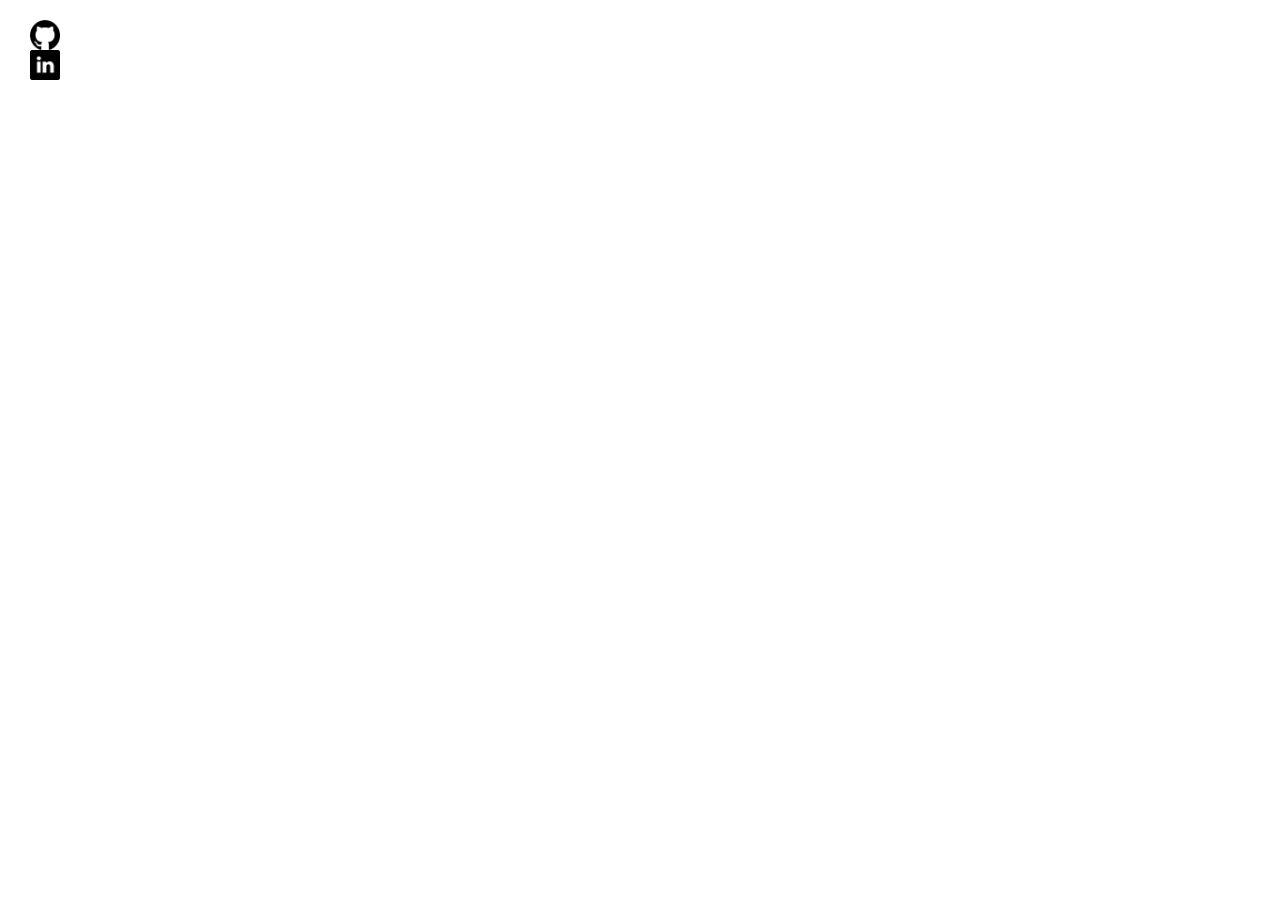
==== contacto.html @ 55b3cf9d "HTML index preparado" ====
<!DOCTYPE html>
<html lang="en">
  <head>
    <meta charset="UTF-8" />
    <meta name="viewport" content="width=device-width, initial-scale=1.0" />
    <link rel="stylesheet" href="css/general.css" />
    <script src="js/js.js"></script>
    <link rel="icon" href="media/icon.png" type="image/x-icon" />
    <link rel="shortcut icon" href="media/icon.png" type="image/x-icon" />
    <link rel="preconnect" href="https://fonts.googleapis.com" />
    <link rel="preconnect" href="https://fonts.gstatic.com" crossorigin />
    <link href="https://fonts.googleapis.com/css2?family=Roboto:ital,wght@0,100;0,300;0,400;1,100;1,300&display=swap" rel="stylesheet"/>
    <link href="https://fonts.googleapis.com/css2?family=Playfair+Display:ital,wght@0,400;0,500;0,600;1,400;1,500;1,600&display=swap" rel="stylesheet"/>
    <link href="https://fonts.googleapis.com/css2?family=Lato:ital,wght@0,100;0,300;0,400;1,100;1,300&display=swap" rel="stylesheet"/>
    <title>Portafolio Jose Luis</title>
  </head>
  <body>
    <header class="header">
    </header>
    <main class="main"></main>
    <footer class="footer">
        <a href="#" class="a"><img src="media/github.png" alt="GitHub" class="imgrrss"></a>
        <a href="#" class="a"><img src="media/in.png" alt="LinkedIn" class="imgrrss"></a>     
    </footer>
  </body>
</html>
---- css/general.css ----
:root {
  --blanco: #f7ebe8;
  --blanco-2: #ffffff33;
  --negro: #333333;
  --negro-2: rgba(0, 0, 0, 0.5);
  --tipo-titular: "Playfair Display", serif;
  --tipo-principal: "Roboto", sans-serif;
  --tipo-parrafos: "Lato", sans-serif;
  --opacidad: 0.5;
}

* {
  margin: 0;
  padding: 0;
  border: 0;
  box-sizing: border-box;
  vertical-align: baseline;
}

img,
figure {
  max-width: 100%;
  width: 100%;
  display: flex;
  object-fit: cover;
  object-position: center center;
}

/* Estilos generales que aplican a todos los dispositivos */
body {
  font-family: var(--tipo-principal);
  font-size: 14px;
  line-height: 1.6;
  color: #333;
}

/* HEADER */
.header {
  background-color: var(--negro); /* Color de fondo */
  color: var(--blanco);
  font-family: var(--tipo-titular);
  font-size: 20px;
}

.navegacion-div {
  display: flex;
  justify-content: space-between;
}

.logo {
  display: flex;
  justify-content: center;
  align-items: center;
  text-align: center; /* Centra los elementos horizontalmente */
}

.logo > img {
  width: 50px; /* Ancho de la imagen (ajusta según sea necesario) */
  margin: 20px;
}

.nombre {
  margin: 0; /* Elimina el margen del párrafo */
  display: none;
}

.trabajo {
  opacity: var(--opacidad);
  font-size: 16px;
}

.puntoancla {
  font-size: 14px;
  display: flex;
  align-items: center;
  justify-content: center;
  gap: 10px;
  padding: 20px;
}

.a {
  display: block;
  text-decoration: none;
  color: inherit;
  transition: transform 0.3s ease; /* Agrega una transición suave de 0.3 segundos a la propiedad de transformación */
}

.ancla:hover {
  transform: scale(1.1); /* Escala el elemento al 110% del tamaño original */
}

/* FOOTER */
footer {
  padding: 20px; /* Espaciado interno del footer */
}

.divFooter {
  display: flex;
  justify-content: center; /* Centra los elementos horizontalmente */
}

.imgrrss {
  width: 30px; /* Ancho de la imagen */
  margin: 0 10px; /* Espaciado entre las imágenes */
}

/* Estilos específicos para pantallas grandes (992px en adelante) */
@media only screen and (min-width: 992px) {
  body {
    margin: 0 auto; /* Centrar el contenido en pantallas grandes */
  }

  .nombre {
    display: block;
  }
}
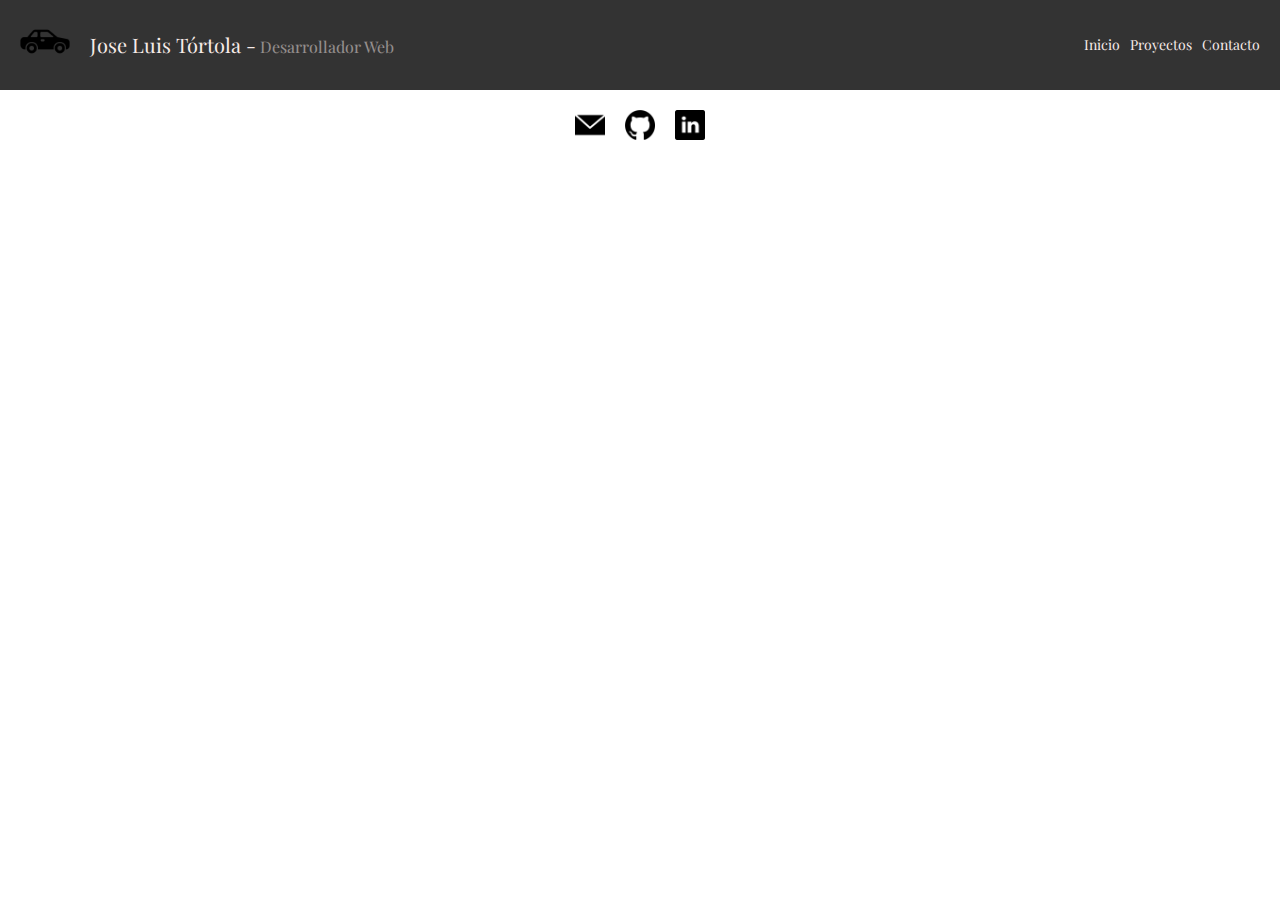
==== commit cfb552d2: "Index practicamente terminado version Movil" ====
--- a/contacto.html
+++ b/contacto.html
@@ -16,11 +16,27 @@
   </head>
   <body>
     <header class="header">
+      <nav class="navegacion">
+        <div class="navegacion-div">
+            <div class="logo">
+                <img src="media/icon.png" alt="/" />
+                <p class="nombre">Jose Luis Tórtola -<span class="trabajo"> Desarrollador Web</span></p>
+            </div>
+            <div class="puntoancla">
+                <a href="/" class="a ancla">Inicio</a>
+                <a href="/proyectos.html" class="a ancla">Proyectos</a>
+                <a href="/contacto.html" class="a ancla">Contacto</a>
+            </div>
+        </div>
+    </nav>
     </header>
     <main class="main"></main>
     <footer class="footer">
-        <a href="#" class="a"><img src="media/github.png" alt="GitHub" class="imgrrss"></a>
-        <a href="#" class="a"><img src="media/in.png" alt="LinkedIn" class="imgrrss"></a>     
-    </footer>
+      <div class="divFooter">
+        <a href="mailto:jltortolacer@gmail.com" class="a"><img src="media/mail.png" alt="Mail" class="imgrrss"></a>
+          <a href="https://github.com/ImJoselu" class="a"><img src="media/github.png" alt="GitHub" class="imgrrss"></a>
+          <a href="https://www.linkedin.com/in/jostorcer/" class="a"><img src="media/in.png" alt="LinkedIn" class="imgrrss"></a>     
+      </div>
+  </footer>
   </body>
 </html>
--- a/css/general.css
+++ b/css/general.css
@@ -104,6 +104,10 @@
   margin: 0 10px; /* Espaciado entre las imágenes */
 }
 
+.negrita {
+ font-weight: bold;  
+}
+
 /* Estilos específicos para pantallas grandes (992px en adelante) */
 @media only screen and (min-width: 992px) {
   body {
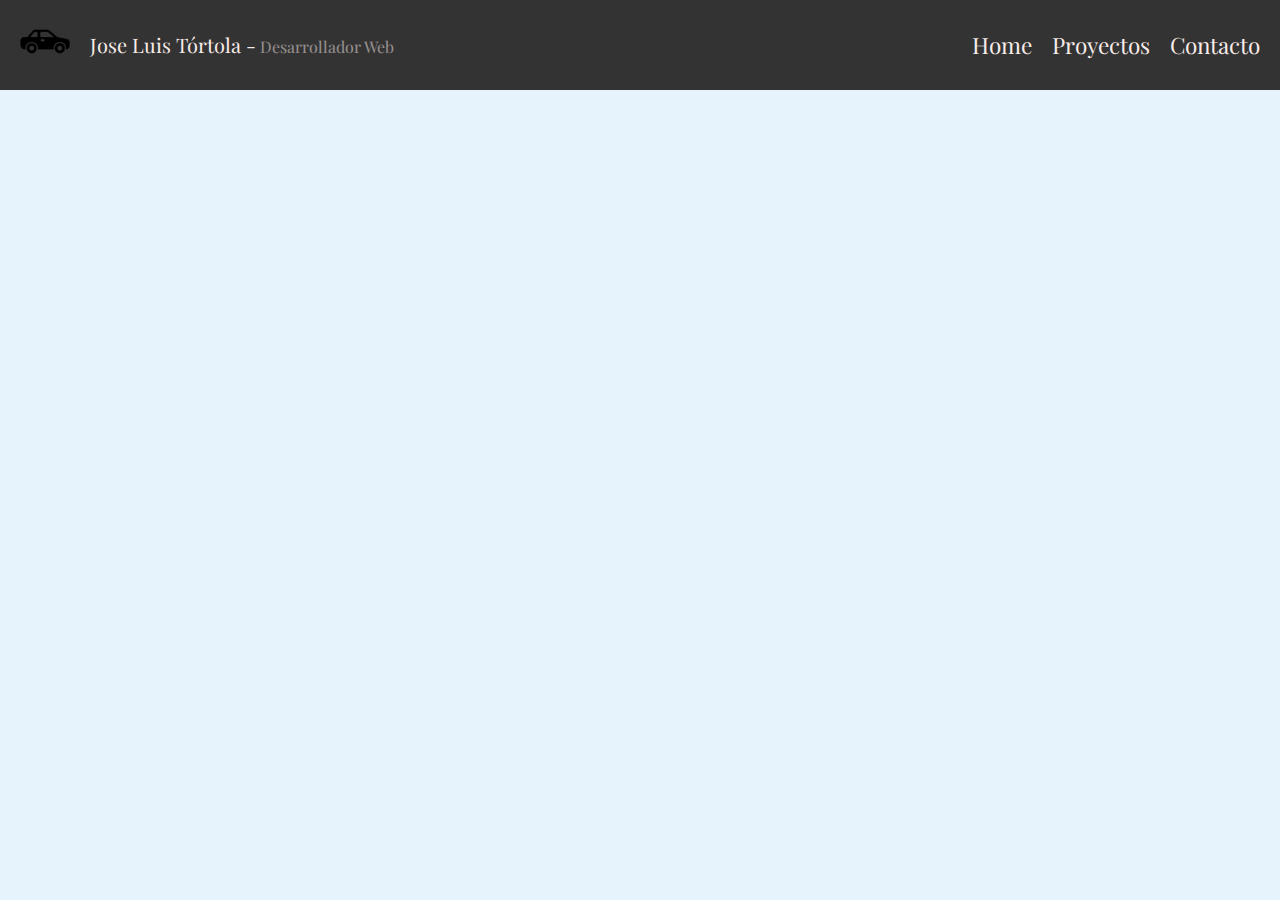
==== commit 5f45fe39: "Mejoras 27/10" ====
--- a/contacto.html
+++ b/contacto.html
@@ -1,42 +1,41 @@
 <!DOCTYPE html>
 <html lang="en">
-  <head>
+
+<head>
     <meta charset="UTF-8" />
     <meta name="viewport" content="width=device-width, initial-scale=1.0" />
     <link rel="stylesheet" href="css/general.css" />
+    <link rel="stylesheet" href="css/contacto.css" />
     <script src="js/js.js"></script>
     <link rel="icon" href="media/icon.png" type="image/x-icon" />
     <link rel="shortcut icon" href="media/icon.png" type="image/x-icon" />
     <link rel="preconnect" href="https://fonts.googleapis.com" />
     <link rel="preconnect" href="https://fonts.gstatic.com" crossorigin />
-    <link href="https://fonts.googleapis.com/css2?family=Roboto:ital,wght@0,100;0,300;0,400;1,100;1,300&display=swap" rel="stylesheet"/>
-    <link href="https://fonts.googleapis.com/css2?family=Playfair+Display:ital,wght@0,400;0,500;0,600;1,400;1,500;1,600&display=swap" rel="stylesheet"/>
-    <link href="https://fonts.googleapis.com/css2?family=Lato:ital,wght@0,100;0,300;0,400;1,100;1,300&display=swap" rel="stylesheet"/>
+    <link href="https://fonts.googleapis.com/css2?family=Roboto:ital,wght@0,100;0,300;0,400;1,100;1,300&display=swap"
+        rel="stylesheet" />
+    <link
+        href="https://fonts.googleapis.com/css2?family=Playfair+Display:ital,wght@0,400;0,500;0,600;1,400;1,500;1,600&display=swap"
+        rel="stylesheet" />
+    <link href="https://fonts.googleapis.com/css2?family=Lato:ital,wght@0,100;0,300;0,400;1,100;1,300&display=swap"
+        rel="stylesheet" />
+    <script src="https://code.jquery.com/jquery-3.6.4.min.js"></script>
     <title>Portafolio Jose Luis</title>
-  </head>
-  <body>
+</head>
+<body>
     <header class="header">
-      <nav class="navegacion">
-        <div class="navegacion-div">
-            <div class="logo">
-                <img src="media/icon.png" alt="/" />
-                <p class="nombre">Jose Luis Tórtola -<span class="trabajo"> Desarrollador Web</span></p>
+        <nav class="navegacion">
+            <div class="navegacion-div">
+                <div class="logo">
+                    <img src="media/icon.png" alt="/" />
+                    <p class="nombre">Jose Luis Tórtola -<span class="trabajo"> Desarrollador Web</span></p>
+                </div>
+                <div class="puntoancla">
+                    <a href="./" class="a ancla">Home</a>
+                    <a href="./proyectos.html" class="a ancla">Proyectos</a>
+                    <a href="./contacto.html" class="a ancla">Contacto</a>
+                </div>
             </div>
-            <div class="puntoancla">
-                <a href="/" class="a ancla">Inicio</a>
-                <a href="/proyectos.html" class="a ancla">Proyectos</a>
-                <a href="/contacto.html" class="a ancla">Contacto</a>
-            </div>
-        </div>
-    </nav>
+        </nav>
     </header>
-    <main class="main"></main>
-    <footer class="footer">
-      <div class="divFooter">
-        <a href="mailto:jltortolacer@gmail.com" class="a"><img src="media/mail.png" alt="Mail" class="imgrrss"></a>
-          <a href="https://github.com/ImJoselu" class="a"><img src="media/github.png" alt="GitHub" class="imgrrss"></a>
-          <a href="https://www.linkedin.com/in/jostorcer/" class="a"><img src="media/in.png" alt="LinkedIn" class="imgrrss"></a>     
-      </div>
-  </footer>
-  </body>
-</html>
+</body>
+</html>--- a/css/general.css
+++ b/css/general.css
@@ -1,6 +1,7 @@
 :root {
   --blanco: #f7ebe8;
-  --blanco-2: #ffffff33;
+  --blanco-2: #ce7861;
+  --blancotres: #e7f3fc;
   --negro: #333333;
   --negro-2: rgba(0, 0, 0, 0.5);
   --tipo-titular: "Playfair Display", serif;
@@ -32,6 +33,7 @@
   font-size: 14px;
   line-height: 1.6;
   color: #333;
+  background-color:var(--blancotres) ;
 }
 
 /* HEADER */
@@ -45,6 +47,11 @@
 .navegacion-div {
   display: flex;
   justify-content: space-between;
+}
+
+.separacion {
+  border-top: 1px solid #ccc;
+  margin: 10px 10px 0 10px;
 }
 
 .logo {
@@ -70,11 +77,11 @@
 }
 
 .puntoancla {
-  font-size: 14px;
+  font-size: 2.5vh;
   display: flex;
   align-items: center;
   justify-content: center;
-  gap: 10px;
+  gap: 20px;
   padding: 20px;
 }
 
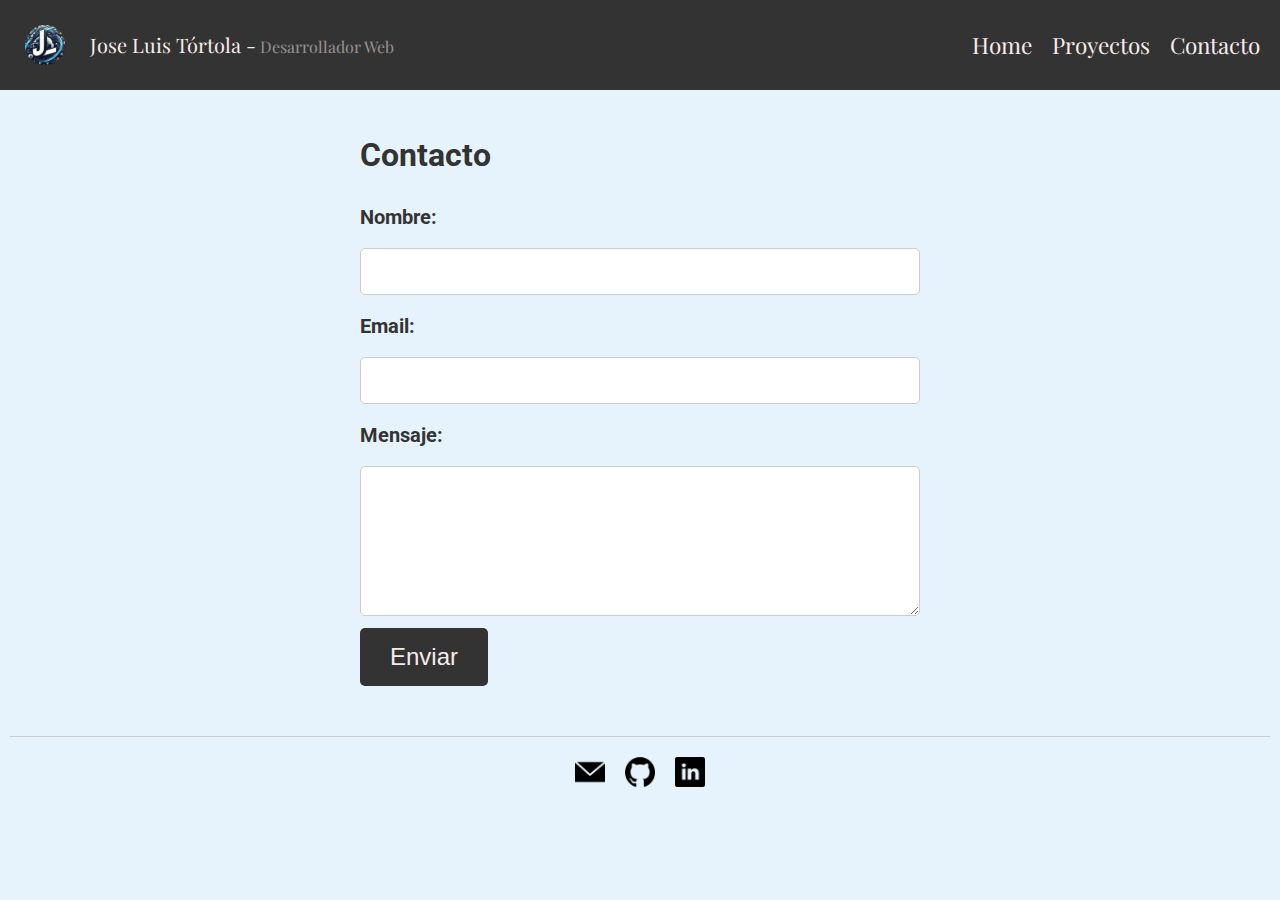
==== commit 0f562f17: "Modificaciones y creacion de contacto" ====
--- a/contacto.html
+++ b/contacto.html
@@ -1,7 +1,6 @@
 <!DOCTYPE html>
 <html lang="en">
-
-<head>
+  <head>
     <meta charset="UTF-8" />
     <meta name="viewport" content="width=device-width, initial-scale=1.0" />
     <link rel="stylesheet" href="css/general.css" />
@@ -11,31 +10,90 @@
     <link rel="shortcut icon" href="media/icon.png" type="image/x-icon" />
     <link rel="preconnect" href="https://fonts.googleapis.com" />
     <link rel="preconnect" href="https://fonts.gstatic.com" crossorigin />
-    <link href="https://fonts.googleapis.com/css2?family=Roboto:ital,wght@0,100;0,300;0,400;1,100;1,300&display=swap"
-        rel="stylesheet" />
     <link
-        href="https://fonts.googleapis.com/css2?family=Playfair+Display:ital,wght@0,400;0,500;0,600;1,400;1,500;1,600&display=swap"
-        rel="stylesheet" />
-    <link href="https://fonts.googleapis.com/css2?family=Lato:ital,wght@0,100;0,300;0,400;1,100;1,300&display=swap"
-        rel="stylesheet" />
+      href="https://fonts.googleapis.com/css2?family=Roboto:ital,wght@0,100;0,300;0,400;1,100;1,300&display=swap"
+      rel="stylesheet"
+    />
+    <link
+      href="https://fonts.googleapis.com/css2?family=Playfair+Display:ital,wght@0,400;0,500;0,600;1,400;1,500;1,600&display=swap"
+      rel="stylesheet"
+    />
+    <link
+      href="https://fonts.googleapis.com/css2?family=Lato:ital,wght@0,100;0,300;0,400;1,100;1,300&display=swap"
+      rel="stylesheet"
+    />
     <script src="https://code.jquery.com/jquery-3.6.4.min.js"></script>
     <title>Portafolio Jose Luis</title>
-</head>
-<body>
+  </head>
+  <body>
     <header class="header">
-        <nav class="navegacion">
-            <div class="navegacion-div">
-                <div class="logo">
-                    <img src="media/icon.png" alt="/" />
-                    <p class="nombre">Jose Luis Tórtola -<span class="trabajo"> Desarrollador Web</span></p>
-                </div>
-                <div class="puntoancla">
-                    <a href="./" class="a ancla">Home</a>
-                    <a href="./proyectos.html" class="a ancla">Proyectos</a>
-                    <a href="./contacto.html" class="a ancla">Contacto</a>
-                </div>
-            </div>
-        </nav>
+      <nav class="navegacion">
+        <div class="navegacion-div">
+          <div class="logo">
+            <img src="media/icon.png" alt="/" />
+            <p class="nombre">
+              Jose Luis Tórtola -<span class="trabajo"> Desarrollador Web</span>
+            </p>
+          </div>
+          <div class="puntoancla">
+            <a href="./" class="a ancla">Home</a>
+            <a href="./proyectos.html" class="a ancla">Proyectos</a>
+            <a href="./contacto.html" class="a ancla">Contacto</a>
+          </div>
+        </div>
+      </nav>
     </header>
-</body>
-</html>+    <section class="contact-form">
+      <div class="container">
+        <h1>Contacto</h1>
+        <form id="contact-form" method="post">
+          <div class="form-group">
+            <label for="nombre">Nombre:</label>
+            <input type="text" id="nombre" name="nombre" required />
+          </div>
+
+          <div class="form-group">
+            <label for="email">Email:</label>
+            <input type="email" id="email" name="email" required />
+          </div>
+
+          <div class="form-group">
+            <label for="mensaje">Mensaje:</label>
+            <textarea id="mensaje" name="mensaje" required></textarea>
+          </div>
+
+          <div class="form-group">
+            <input type="submit" value="Enviar" />
+          </div>
+        </form>
+      </div>
+    </section>
+
+    <div class="message-popup" id="message-popup">
+      <div class="message-content">
+        <i class="fa fa-check-circle"></i>
+        <p>Mensaje enviado con éxito. ¡Gracias por contactarnos!</p>
+      </div>
+    </div>
+    <!-- AQUI UN BARRA DE SEPARACION-->
+    <div class="separacion"></div>
+    <!-- AQUI UN BARRA DE SEPARACION-->
+    <footer class="footer">
+      <div class="divFooter">
+        <a title="Email" href="mailto:jltortolacer@gmail.com" class="a"
+          ><img src="media/mail.png" alt="Mail" class="imgrrss"
+        /></a>
+        <a title="GitHub" href="https://github.com/ImJoselu" class="a"
+          ><img src="media/github.png" alt="GitHub" class="imgrrss"
+        /></a>
+        <a
+          title="LinkedIn"
+          href="https://www.linkedin.com/in/jostorcer/"
+          class="a"
+          ><img src="media/in.png" alt="LinkedIn" class="imgrrss"
+        /></a>
+      </div>
+    </footer>
+    <script src="js/contacto.js"></script>
+  </body>
+</html>
--- a/css/general.css
+++ b/css/general.css
@@ -64,6 +64,7 @@
 .logo > img {
   width: 50px; /* Ancho de la imagen (ajusta según sea necesario) */
   margin: 20px;
+  padding: 5px;
 }
 
 .nombre {
@@ -115,6 +116,31 @@
  font-weight: bold;  
 }
 
+.scroll-button {
+  display: none;
+  position: fixed;
+  left: 20px;
+  bottom: 20px;
+  width: 40px;
+  height: 40px;
+  background-color: #5fabfc;
+  color: #fff;
+  font-size: 24px;
+  text-align: center;
+  line-height: 40px;
+  cursor: pointer;
+  border-radius: 50%;
+  transition: opacity 0.3s ease;
+}
+
+.scroll-button i {
+  vertical-align: middle;
+}
+
+#scrollToTop {
+  bottom: 70px;
+}
+
 /* Estilos específicos para pantallas grandes (992px en adelante) */
 @media only screen and (min-width: 992px) {
   body {
@@ -124,4 +150,9 @@
   .nombre {
     display: block;
   }
+
+  .scroll-button{
+    width: 40px;
+    height: 40px;
+  }
 }
--- a/css/contacto.css
+++ b/css/contacto.css
@@ -0,0 +1,147 @@
+body {
+    background-color: var(--blancotres);
+}
+
+/* Estilos para la vista móvil */
+.contact-form {
+    padding: 20px;
+    text-align: center;
+}
+
+.contact-form h1 {
+    font-size: 24px;
+    margin-bottom: 20px;
+}
+
+.contact-form label {
+    display: block;
+    margin: 10px 0;
+    font-weight: bold;
+}
+
+.contact-form input[type="text"],
+.contact-form input[type="email"],
+.contact-form textarea {
+    width: 100%;
+    padding: 10px;
+    margin: 5px 0;
+    border: 1px solid #ccc;
+    border-radius: 5px;
+}
+
+.contact-form textarea {
+    height: 150px;
+}
+
+.contact-form input[type="submit"] {
+    background-color: var(--negro);
+    color: var(--blanco);
+    padding: 10px 20px;
+    border: none;
+    border-radius: 5px;
+    cursor: pointer;
+}
+@media only screen and (min-width: 768px) and (max-width: 991px) {
+    /* Ajusta los estilos según tus preferencias para pantallas medianas */
+    
+    .contact-form {
+        max-width: 70%;
+        margin: 0 auto;
+    }
+    
+    .contact-form h1 {
+        font-size: 28px;
+    }
+
+    .contact-form label {
+        font-size: 18px;
+    }
+
+    .contact-form input[type="text"],
+    .contact-form input[type="email"],
+    .contact-form textarea {
+        padding: 12px;
+    }
+
+    .contact-form input[type="submit"] {
+        font-size: 20px;
+        padding: 12px 24px;
+    }
+    
+    /* Estilos para el mensaje emergente en pantallas medianas */
+    .message-popup {
+        display: none;
+    }
+
+    .message-popup.show {
+        display: flex;
+    }
+
+    .message-content {
+        padding: 16px;
+    }
+
+    .fa-check-circle {
+        font-size: 32px;
+    }
+}
+/* Estilos para la vista de ordenador */
+@media only screen and (min-width: 992px) {
+    .contact-form {
+        width: 50%;
+        margin: 0 auto;
+        padding: 40px;
+        text-align: left;
+    }
+
+    .contact-form h1 {
+        font-size: 32px;
+    }
+
+    .contact-form label {
+        font-size: 20px;
+    }
+
+    .contact-form input[type="text"],
+    .contact-form input[type="email"],
+    .contact-form textarea {
+        padding: 15px;
+    }
+
+    .contact-form input[type="submit"] {
+        font-size: 24px;
+        padding: 15px 30px;
+    }
+}
+
+/* Estilos para el mensaje emergente de éxito */
+.message-popup {
+    display: none;
+    position: fixed;
+    top: 0;
+    left: 0;
+    width: 100%;
+    height: 100%;
+    background: rgba(0, 0, 0, 0.7);
+    justify-content: center;
+    align-items: center;
+    z-index: 999;
+}
+
+.message-popup.show {
+    display: flex;
+}
+
+.message-content {
+    background: #2ecc71;
+    color: #fff;
+    border-radius: 5px;
+    text-align: center;
+    padding: 20px;
+    box-shadow: 0 0 10px rgba(0, 0, 0, 0.3);
+}
+
+.fa-check-circle {
+    font-size: 36px;
+    margin-bottom: 10px;
+}
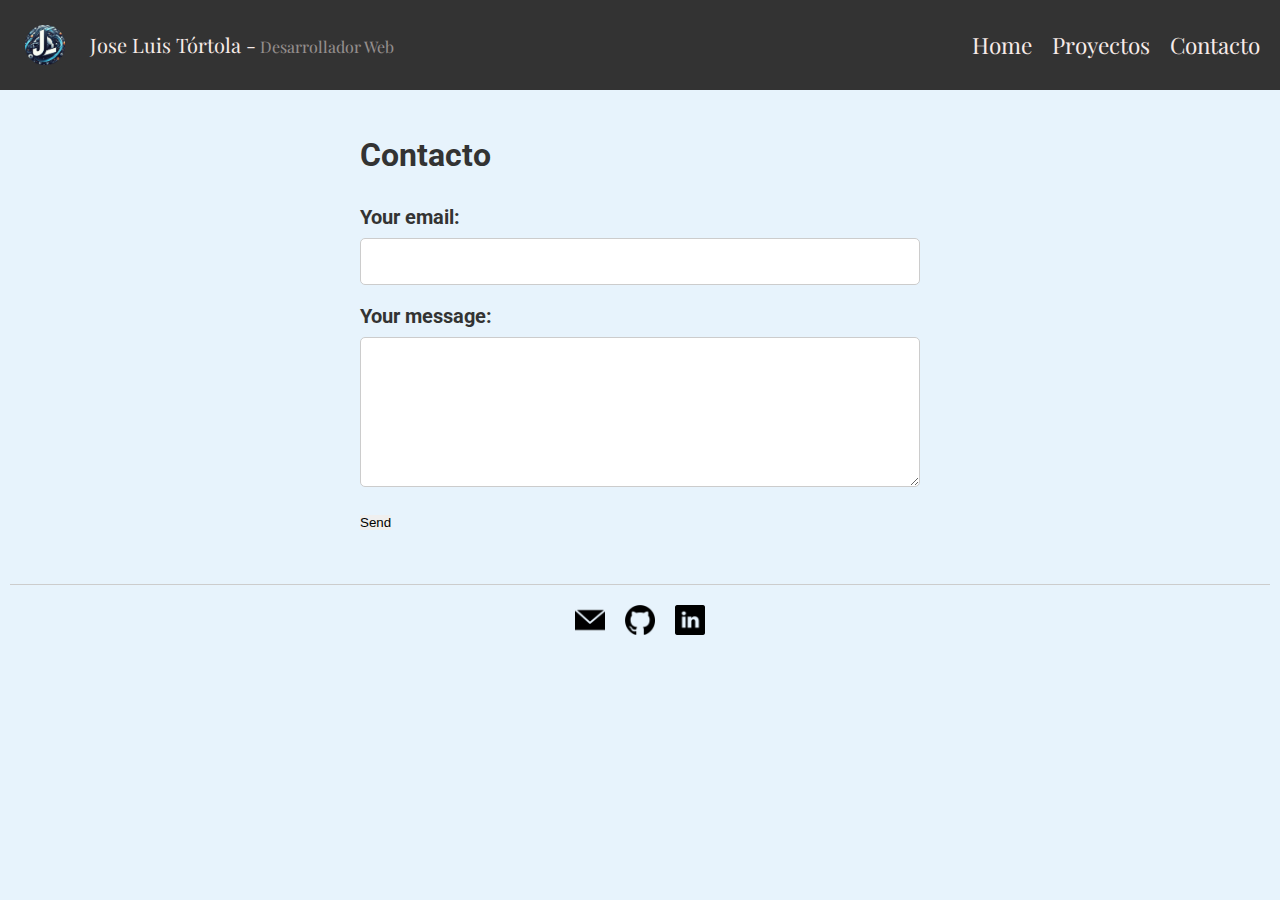
==== commit be4cf85f: "CorreosV2" ====
--- a/contacto.html
+++ b/contacto.html
@@ -46,25 +46,17 @@
     <section class="contact-form">
       <div class="container">
         <h1>Contacto</h1>
-        <form id="contact-form" method="post">
-          <div class="form-group">
-            <label for="nombre">Nombre:</label>
-            <input type="text" id="nombre" name="nombre" required />
-          </div>
-
-          <div class="form-group">
-            <label for="email">Email:</label>
-            <input type="email" id="email" name="email" required />
-          </div>
-
-          <div class="form-group">
-            <label for="mensaje">Mensaje:</label>
-            <textarea id="mensaje" name="mensaje" required></textarea>
-          </div>
-
-          <div class="form-group">
-            <input type="submit" value="Enviar" />
-          </div>
+        <form action="https://formspree.io/f/xnqkwenj" method="POST">
+          <label>
+            Your email:
+            <input type="email" name="email" />
+          </label>
+          <label>
+            Your message:
+            <textarea name="message"></textarea>
+          </label>
+          <!-- your other form fields go here -->
+          <button type="submit">Send</button>
         </form>
       </div>
     </section>
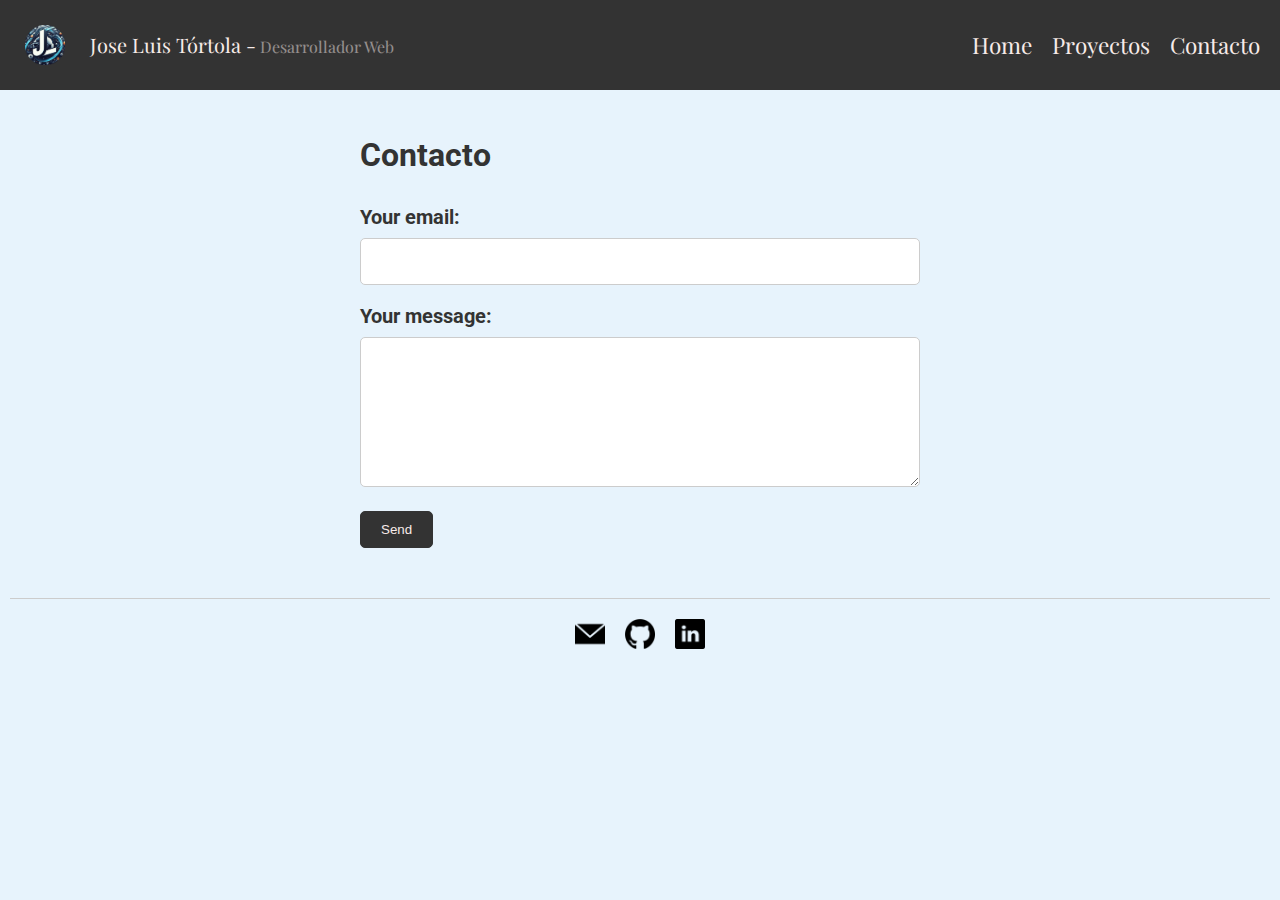
==== commit 1088a90e: "Terminando index" ====
--- a/contacto.html
+++ b/contacto.html
@@ -46,7 +46,7 @@
     <section class="contact-form">
       <div class="container">
         <h1>Contacto</h1>
-        <form action="https://formspree.io/f/xnqkwenj" method="POST">
+        <form id="contact-form" action="https://formspree.io/f/xnqkwenj" method="POST">
           <label>
             Your email:
             <input type="email" name="email" />
@@ -55,9 +55,10 @@
             Your message:
             <textarea name="message"></textarea>
           </label>
-          <!-- your other form fields go here -->
+          <!-- tus otros campos de formulario van aquí -->
           <button type="submit">Send</button>
         </form>
+        
       </div>
     </section>
 
--- a/css/contacto.css
+++ b/css/contacto.css
@@ -41,6 +41,25 @@
     border-radius: 5px;
     cursor: pointer;
 }
+/* Estilos para el botón de envío del formulario */
+.contact-form button[type="submit"] {
+    background-color: var(--negro);
+    color: var(--blanco);
+    padding: 10px 20px;
+    border: none;
+    border-radius: 5px;
+    cursor: pointer;
+    border: 1px solid var(--negro);
+    transition: background 0.5s; /* Animación de cambio de color al pasar el cursor */
+}
+
+.contact-form button[type="submit"]:hover {
+    background: cadetblue; /* Nuevo fondo al pasar el cursor sobre el botón */
+}
+
+
+
+
 @media only screen and (min-width: 768px) and (max-width: 991px) {
     /* Ajusta los estilos según tus preferencias para pantallas medianas */
     
